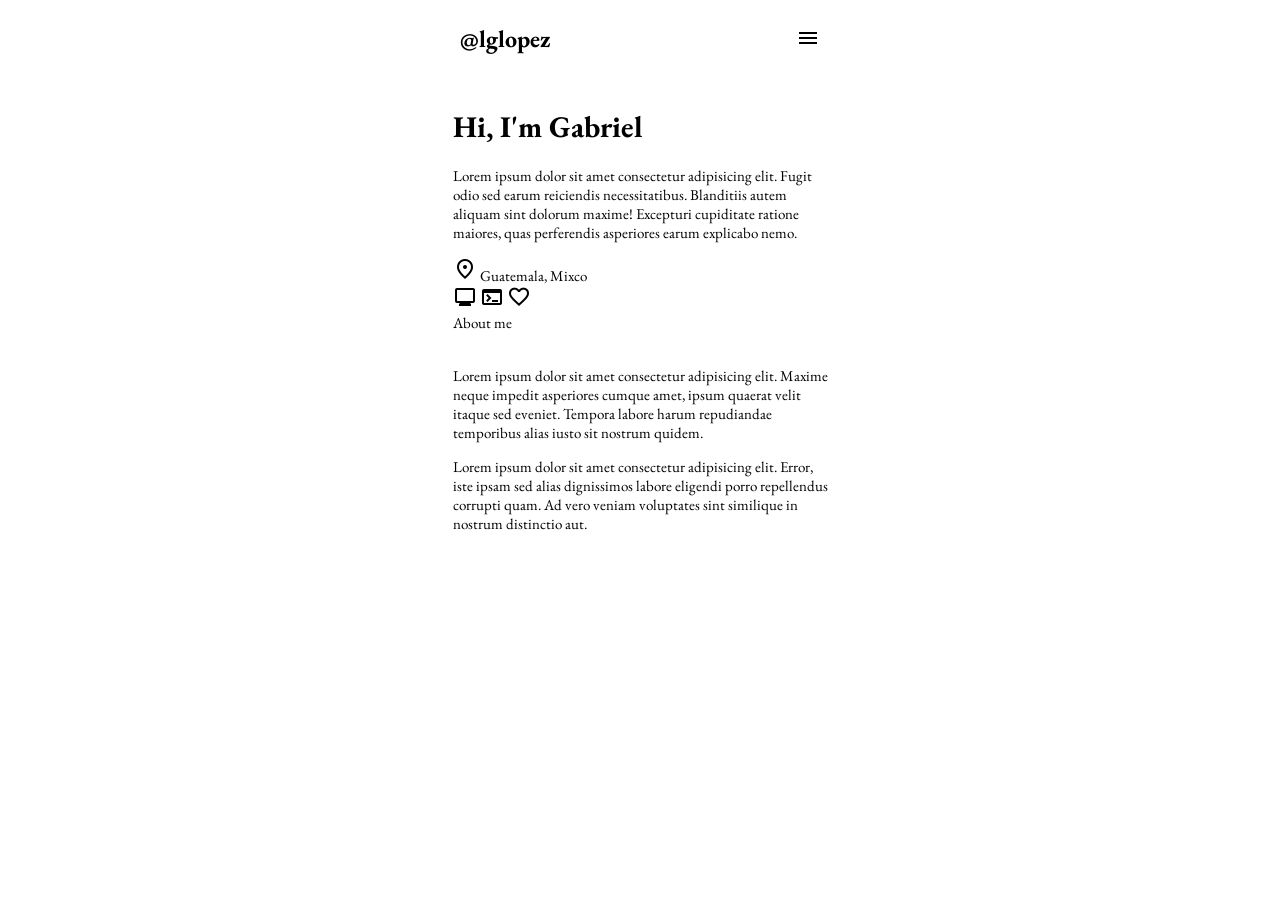
==== css/index.html @ c12011bf "Add files via upload" ====
<!DOCTYPE html>
<html lang="en">
<head>
    <meta charset="UTF-8">
    <meta name="viewport" content="width=device-width, initial-scale=1.0">
    <title>Document</title>
    
    <link rel="stylesheet" href="css/index.css">
    <link rel="stylesheet" href="css/perfil.css">
    <link rel="stylesheet" href="css/header.css">

    <link rel="preconnect" href="https://fonts.googleapis.com">
    <link rel="preconnect" href="https://fonts.gstatic.com" crossorigin>
    <link href="https://fonts.googleapis.com/css2?family=EB+Garamond:wght@400;500;600;700;800&display=swap" rel="stylesheet">

 <!-- Icononos -->
    <link rel="stylesheet" href="https://fonts.googleapis.com/css2?family=Material+Symbols+Outlined:opsz,wght,FILL,GRAD@24,400,0,0" />
    <link rel="stylesheet" href="https://fonts.googleapis.com/css2?family=Material+Symbols+Outlined:opsz,wght,FILL,GRAD@24,400,0,0" />
    <link rel="stylesheet" href="https://fonts.googleapis.com/css2?family=Material+Symbols+Outlined:opsz,wght,FILL,GRAD@24,400,0,0" />
    <link rel="stylesheet" href="https://fonts.googleapis.com/css2?family=Material+Symbols+Outlined:opsz,wght,FILL,GRAD@24,400,0,0" />
    <link rel="stylesheet" href="https://fonts.googleapis.com/css2?family=Material+Symbols+Outlined:opsz,wght,FILL,GRAD@24,400,0,0" />

</head>
<body>
    <div class="pantalla">
        <header>
            <h2>@lglopez</h2>
            <span class="material-symbols-outlined icon-menu">
                menu
                </span>
        </header>
        <div class="perfil">
            <div class="img-perfil">
                <img src="https://cdn.autobild.es/sites/navi.axelspringer.es/public/media/image/2016/09/569465-whatsapp-que-tus-contactos-ponen-rana-perfil.jpg?tf=1200x" alt="" class="img-perfil-img">
            </div>
        </div>
        <div class="informacion">
            <h1>Hi, I'm Gabriel</h1>
            <p class="descripcion">
                Lorem ipsum dolor sit amet consectetur adipisicing elit. Fugit odio sed earum reiciendis necessitatibus. Blanditiis autem aliquam sint dolorum maxime! Excepturi cupiditate ratione maiores, quas perferendis asperiores earum explicabo nemo.
            </p>
        </div>
        <div>
            <div class="estado">
            <span class="material-symbols-outlined">
                location_on
            </span>
                Guatemala, Mixco
            </div>
            <div class="redes">
                <span class="material-symbols-outlined">
                    mimo
                </span>
                <span class="material-symbols-outlined">
                        terminal
                </span>
                <span class="material-symbols-outlined">
                    favorite
                </span>
            </div>
            <div class="d1">
                <div class="bt1">
                    About me
                </div>

            </div>                
            <div>
                <div class="img-aboutMe">
                    <img class="img-2" src="https://cdn-icons-png.flaticon.com/512/5024/5024561.png" alt="">
                </div>
                <p>Lorem ipsum dolor sit amet consectetur adipisicing elit. Maxime neque impedit asperiores cumque amet, ipsum quaerat velit itaque sed eveniet. Tempora labore harum repudiandae temporibus alias iusto sit nostrum quidem.</p>
                <p>Lorem ipsum dolor sit amet consectetur adipisicing elit. Error, iste ipsam sed alias dignissimos labore eligendi porro repellendus corrupti quam. Ad vero veniam voluptates sint similique in nostrum distinctio aut.</p>
            </div>
        </div>
    </div>

</body>
</html>
---- css/css/index.css ----
html {
    font-size: 15px;
    font-family: 'EB Garamond', serif;
}

:root {
    --color1: ;
    --color11: ;
    --color111: ;
}

.pantalla {
    max-width: 375px;
    margin: auto;
}
---- css/css/header.css ----
header {
    width: 96%;
    height: 60px;
    padding: 0px 2%;
    display: flex;
    align-items: center;
    justify-content: space-between;
}
header h2 {
    font-size: 24px;
}
.icon-menu {
    font-size: 24px;
}
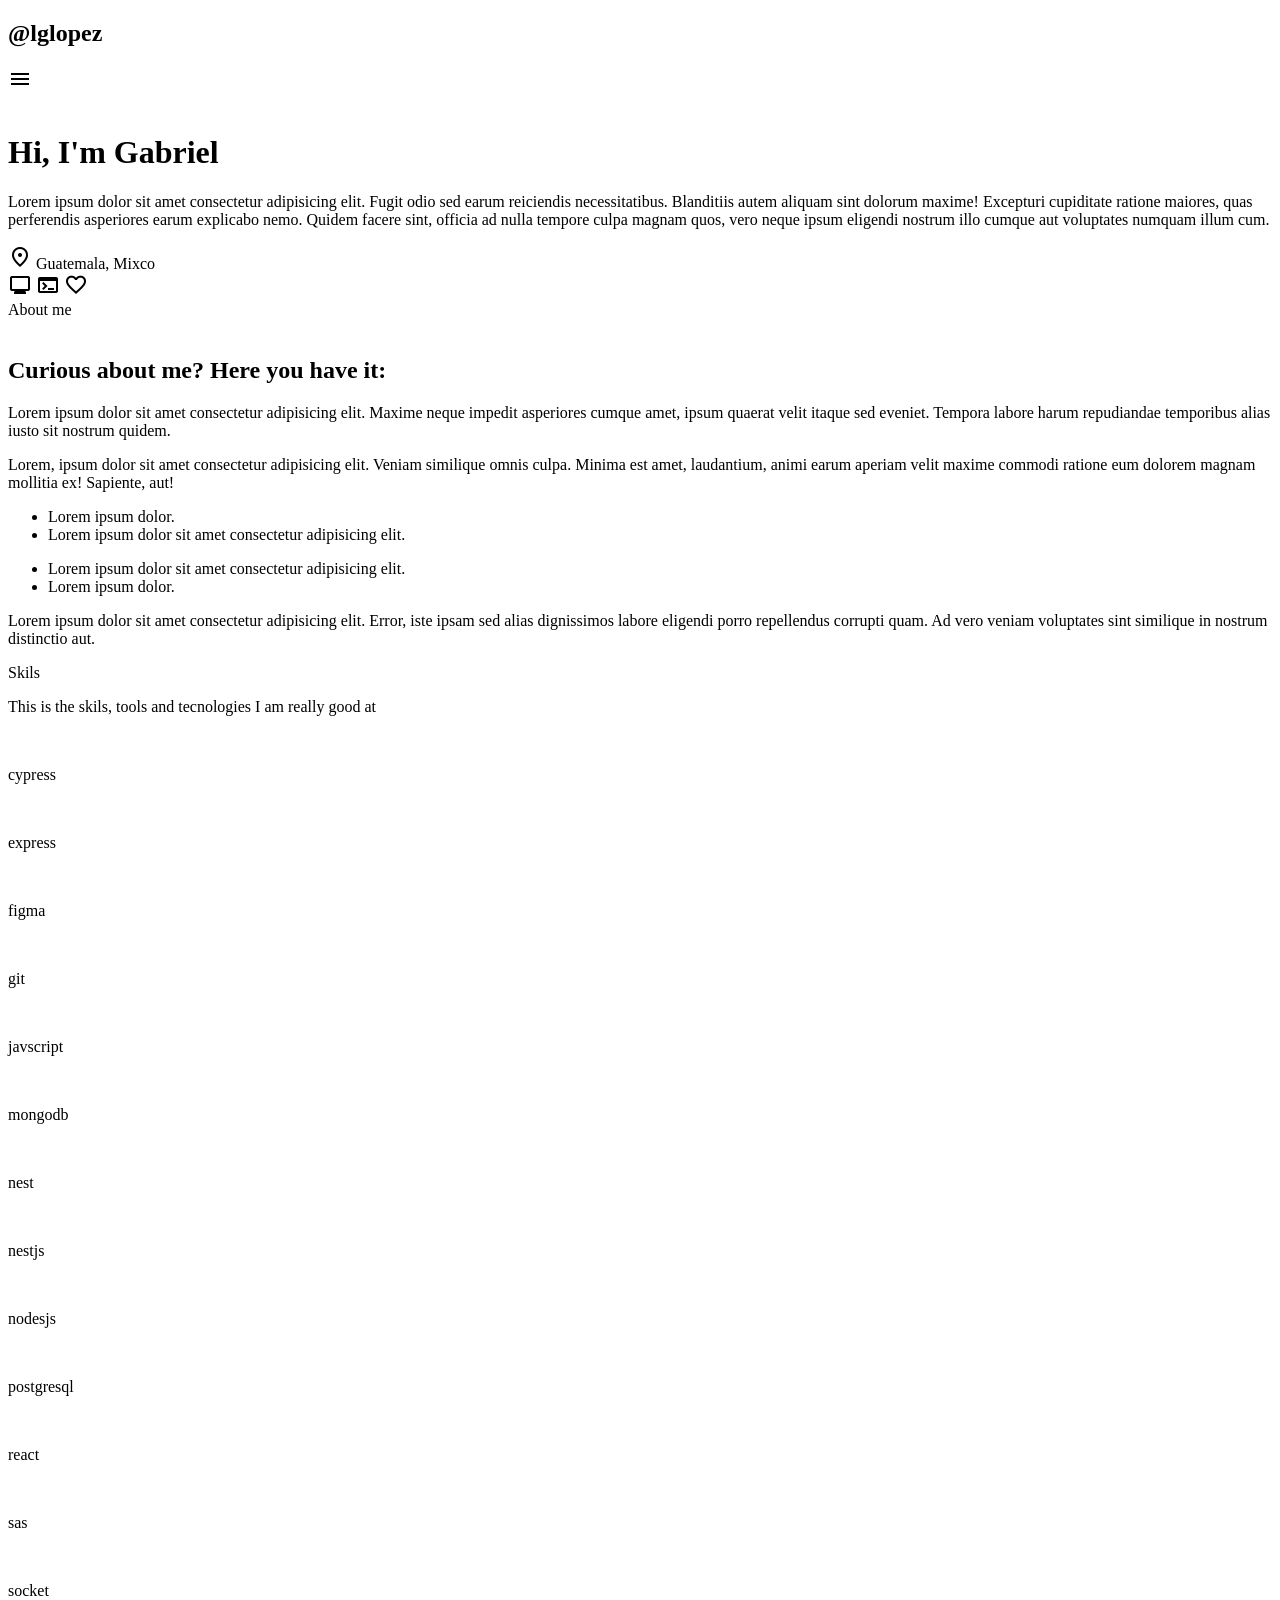
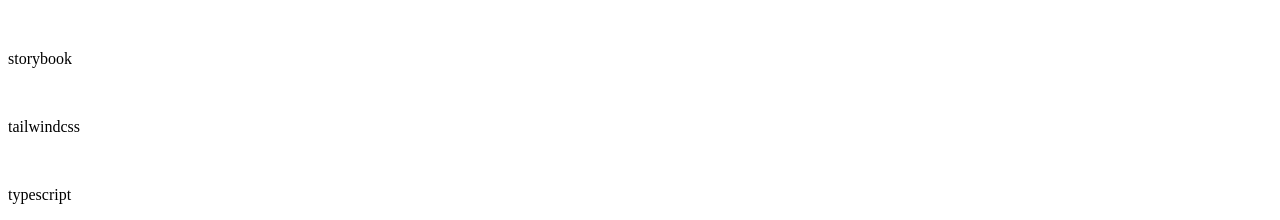
==== commit 7f0b1609: "Add files via upload" ====
--- a/css/index.html
+++ b/css/index.html
@@ -29,50 +29,153 @@
                 menu
                 </span>
         </header>
-        <div class="perfil">
-            <div class="img-perfil">
-                <img src="https://cdn.autobild.es/sites/navi.axelspringer.es/public/media/image/2016/09/569465-whatsapp-que-tus-contactos-ponen-rana-perfil.jpg?tf=1200x" alt="" class="img-perfil-img">
+        <div class="cinf-1">
+            <div class="perfil">
+                <div class="img-perfil">
+                    <img src="https://cdn.autobild.es/sites/navi.axelspringer.es/public/media/image/2016/09/569465-whatsapp-que-tus-contactos-ponen-rana-perfil.jpg?tf=1200x" alt="" class="img-perfil-img">
+                </div>
             </div>
-        </div>
-        <div class="informacion">
-            <h1>Hi, I'm Gabriel</h1>
-            <p class="descripcion">
-                Lorem ipsum dolor sit amet consectetur adipisicing elit. Fugit odio sed earum reiciendis necessitatibus. Blanditiis autem aliquam sint dolorum maxime! Excepturi cupiditate ratione maiores, quas perferendis asperiores earum explicabo nemo.
-            </p>
-        </div>
-        <div>
-            <div class="estado">
-            <span class="material-symbols-outlined">
-                location_on
-            </span>
-                Guatemala, Mixco
-            </div>
-            <div class="redes">
+            <div class="informacion-1">
+                <h1 class="HI-1">Hi, I'm Gabriel</h1>
+                <p class="descripcion">
+                    Lorem ipsum dolor sit amet consectetur adipisicing elit. Fugit odio sed earum reiciendis necessitatibus. Blanditiis autem aliquam sint dolorum maxime! Excepturi cupiditate ratione maiores, quas perferendis asperiores earum explicabo nemo. Quidem facere sint, officia ad nulla tempore culpa magnam quos, vero neque ipsum eligendi nostrum illo cumque aut voluptates numquam illum cum.
+                </p>
+                <div class="estado">
+                <span class="material-symbols-outlined">
+                    location_on
+                </span>
+                    Guatemala, Mixco
+                </div>
+                <div class="redes">
                 <span class="material-symbols-outlined">
                     mimo
                 </span>
                 <span class="material-symbols-outlined">
-                        terminal
+                    terminal
                 </span>
                 <span class="material-symbols-outlined">
                     favorite
                 </span>
-            </div>
+                </div>
+            </div>    
+        </div>
+
             <div class="d1">
                 <div class="bt1">
                     About me
                 </div>
-
-            </div>                
-            <div>
+            </div> 
+        <div class="cinf-2">               
+            <div class="perfil-2">
                 <div class="img-aboutMe">
                     <img class="img-2" src="https://cdn-icons-png.flaticon.com/512/5024/5024561.png" alt="">
                 </div>
-                <p>Lorem ipsum dolor sit amet consectetur adipisicing elit. Maxime neque impedit asperiores cumque amet, ipsum quaerat velit itaque sed eveniet. Tempora labore harum repudiandae temporibus alias iusto sit nostrum quidem.</p>
-                <p>Lorem ipsum dolor sit amet consectetur adipisicing elit. Error, iste ipsam sed alias dignissimos labore eligendi porro repellendus corrupti quam. Ad vero veniam voluptates sint similique in nostrum distinctio aut.</p>
             </div>
-        </div>
+            <div class="informacion-2">
+                <h2 class="Sbt">Curious about me? Here you have it:</h2>
+                <p class="descripcion">
+                    Lorem ipsum dolor sit amet consectetur adipisicing elit. Maxime neque impedit asperiores cumque amet, ipsum quaerat velit itaque sed eveniet. Tempora labore harum repudiandae temporibus alias iusto sit nostrum quidem.
+                </p>
+                <p class="descripcion">
+                    Lorem, ipsum dolor sit amet consectetur adipisicing elit. Veniam similique omnis culpa. Minima est amet, laudantium, animi earum aperiam velit maxime commodi ratione eum dolorem magnam mollitia ex! Sapiente, aut!
+                </p>
+                <main class="bits">
+                    <a class="cuadrito">
+                        <ul>
+                            <li>Lorem ipsum dolor.</li>
+                            <li>Lorem ipsum dolor sit amet consectetur adipisicing elit.</li>
+                        </ul>
+                    </a>
+                    <a class="cuadrito">
+                        <ul>
+                            <li>Lorem ipsum dolor sit amet consectetur adipisicing elit.</li>
+                            <li>Lorem ipsum dolor.</li>
+                        </ul>
+                    </a>
+                </main>
+                <p class="descripcion">
+                    Lorem ipsum dolor sit amet consectetur adipisicing elit. Error, iste ipsam sed alias dignissimos labore eligendi porro repellendus corrupti quam. Ad vero veniam voluptates sint similique in nostrum distinctio aut.
+                </p>
+            </div>
     </div>
+            <div class="d1">
+                <div class="bt1">
+                    Skils
+                </div>
+            </div>
+            <div class="divh3">
+                <p class="descripcion">
+                    This is the skils, tools and tecnologies I am really good at
+                </p>
+            </div>
+            <div>
+                <main class="skils-list">
+                    <a>
+                        <img src="https://raw.githubusercontent.com/ROCKEMMA/img/9e5b66b07f5bf76592d5d883e557ceb72fe41c14/icon-cypress.svg" alt="">
+                        <p>cypress</p>
+                    </a>
+                    <a>
+                        <img src="https://raw.githubusercontent.com/ROCKEMMA/img/9e5b66b07f5bf76592d5d883e557ceb72fe41c14/icon-express.svg" alt="">
+                        <p>express</p>
+                    </a>
+                    <a>
+                        <img src="https://raw.githubusercontent.com/ROCKEMMA/img/9e5b66b07f5bf76592d5d883e557ceb72fe41c14/icon-figma.svg" alt="">
+                        <p>figma</p>
+                    </a>
+                    <a>
+                        <img src="https://raw.githubusercontent.com/ROCKEMMA/img/9e5b66b07f5bf76592d5d883e557ceb72fe41c14/icon-git.svg" alt="">
+                        <p>git</p>
+                    </a>
+                    <a>
+                        <img src="https://raw.githubusercontent.com/ROCKEMMA/img/9e5b66b07f5bf76592d5d883e557ceb72fe41c14/icon-javscript.svg" alt="">
+                        <p>javscript</p>
+                    </a>
+                    <a>
+                        <img src="https://raw.githubusercontent.com/ROCKEMMA/img/9e5b66b07f5bf76592d5d883e557ceb72fe41c14/icon-mongodb.svg" alt="">
+                        <p>mongodb</p>
+                    </a>
+                    <a>
+                        <img src="https://raw.githubusercontent.com/ROCKEMMA/img/9e5b66b07f5bf76592d5d883e557ceb72fe41c14/icon-nest.svg" alt="">
+                        <p>nest</p>
+                    </a>
+                    <a>
+                        <img src="https://raw.githubusercontent.com/ROCKEMMA/img/9e5b66b07f5bf76592d5d883e557ceb72fe41c14/icon-nextjs.svg" alt="">
+                        <p>nestjs</p>
+                    </a>
+                    <a>
+                        <img src="https://raw.githubusercontent.com/ROCKEMMA/img/9e5b66b07f5bf76592d5d883e557ceb72fe41c14/icon-nodejs.svg" alt="">
+                        <p>nodesjs</p>
+                    </a>
+                    <a>
+                        <img src="https://raw.githubusercontent.com/ROCKEMMA/img/9e5b66b07f5bf76592d5d883e557ceb72fe41c14/icon-postgresql.svg" alt="">
+                        <p>postgresql</p>
+                    </a>
+                    <a>
+                        <img src="https://raw.githubusercontent.com/ROCKEMMA/img/9e5b66b07f5bf76592d5d883e557ceb72fe41c14/icon-react.svg" alt="">
+                        <p>react</p>
+                    </a>
+                    <a>
+                        <img src="https://raw.githubusercontent.com/ROCKEMMA/img/9e5b66b07f5bf76592d5d883e557ceb72fe41c14/icon-sass.svg" alt="">
+                        <p>sas</p>
+                    </a>
+                    <a>
+                        <img src="https://raw.githubusercontent.com/ROCKEMMA/img/9e5b66b07f5bf76592d5d883e557ceb72fe41c14/icon-socket.svg" alt="">
+                        <p>socket</p>
+                    </a>
+                    <a>
+                        <img src="https://raw.githubusercontent.com/ROCKEMMA/img/9e5b66b07f5bf76592d5d883e557ceb72fe41c14/icon-storybook.svg" alt="">
+                        <p>storybook</p>
+                    </a>
+                    <a>
+                        <img src="https://raw.githubusercontent.com/ROCKEMMA/img/9e5b66b07f5bf76592d5d883e557ceb72fe41c14/icon-tailwindcss.svg" alt="">
+                        <p>tailwindcss</p>
+                    </a>
+                    <a>
+                        <img src="https://raw.githubusercontent.com/ROCKEMMA/img/9e5b66b07f5bf76592d5d883e557ceb72fe41c14/icon-typescript.svg" alt="">
+                        <p>typescript</p>
+                    </a>
+                </main>
+            </div>
 
 </body>
 </html>
